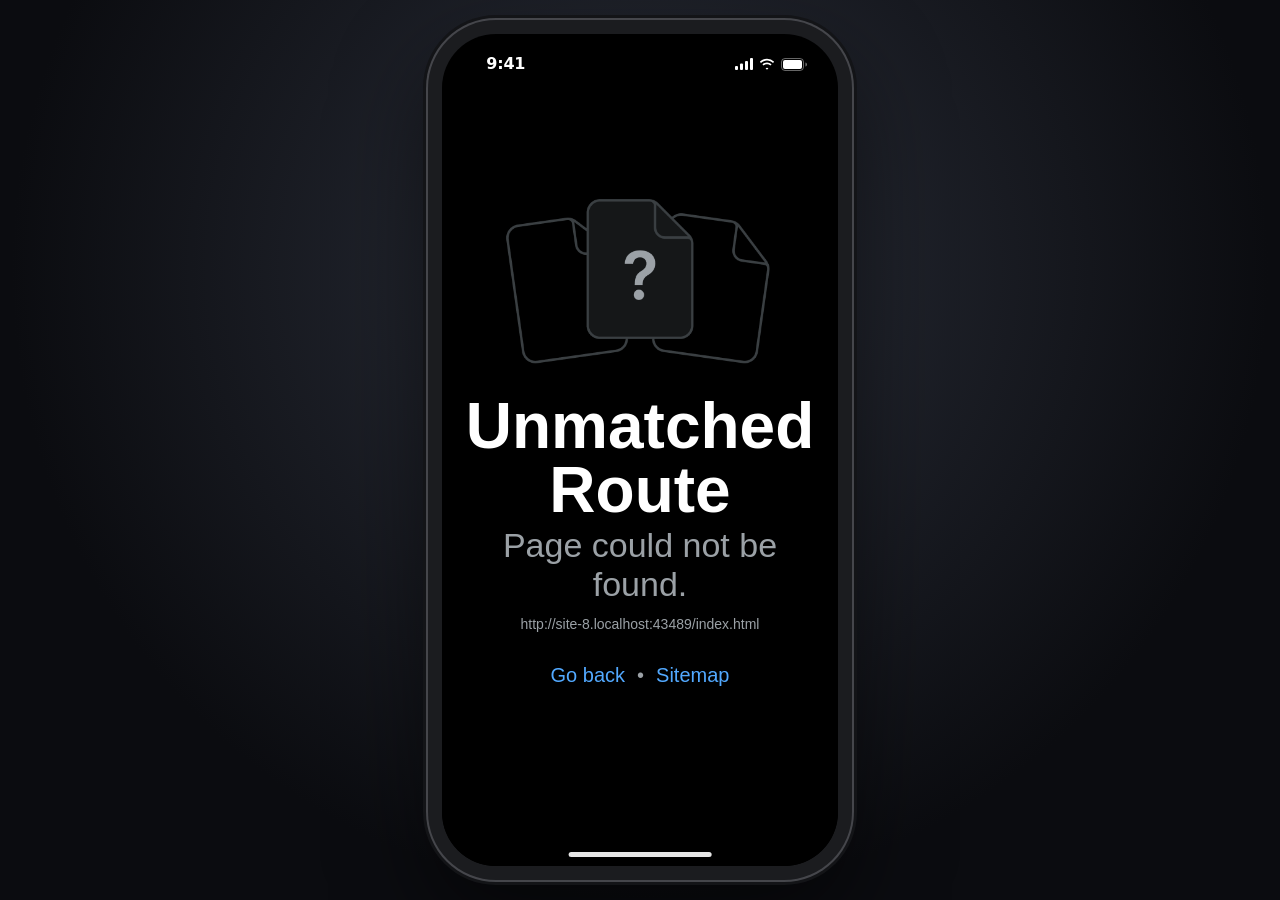
==== app-preview/index.html @ 0f35a078 "Web preview: iPhone frame on computers Co-Authored-By: Claude Opus 5.5 <noreply@anthropic.com> Claud" ====
<!doctype html>
<html lang="en">
  <head><meta name="robots" content="noindex">
    <meta charset="utf-8" />
    <meta httpEquiv="X-UA-Compatible" content="IE=edge" />
    <meta name="viewport" content="width=device-width, initial-scale=1, shrink-to-fit=no" />
    <title>CrewDreams</title>
    <!-- The `react-native-web` recommended style reset: https://necolas.github.io/react-native-web/docs/setup/#root-element -->
    <style id="expo-reset">
      /* These styles make the body full-height */
      html,
      body {
        height: 100%;
      }
      /* These styles disable body scrolling if you are using <ScrollView> */
      body {
        overflow: hidden;
      }
      /* These styles make the root element full-height */
      #root {
        display: flex;
        height: 100%;
        flex: 1;
      }
    </style>
  <link rel="icon" href="/app-preview/favicon.ico"/><!-- phone-frame --><style id="phone-frame">
#phone,#screen{display:contents}#sb,#island,#home{display:none}
@media (min-width:700px) and (min-height:620px) and (pointer:fine) and (display-mode:browser){
html.framed body{margin:0;display:grid;place-items:center;background:radial-gradient(circle at 50% 30%,#2b2f3a,#0b0c10 70%);overflow:hidden}
html.framed #phone{display:block;box-sizing:border-box;height:min(880px,calc(100vh - 40px));aspect-ratio:421/880;padding:14px;border-radius:68px;
  background:#1b1c1f;box-shadow:0 0 0 2px #45464b,0 0 0 5px #131417,0 40px 90px rgba(0,0,0,.55)}
html.framed #screen{position:relative;display:flex;flex-direction:column;width:100%;height:100%;border-radius:54px;overflow:hidden;
  transform:translateZ(0);background:var(--app-bg,#000);color:var(--sb-ink,#fff)}
html.framed #sb{display:flex;flex:none;height:54px;box-sizing:border-box;padding:6px 30px 0 44px;align-items:center;justify-content:space-between;
  font:600 16px/1 -apple-system,BlinkMacSystemFont,"SF Pro Text",system-ui,sans-serif;letter-spacing:-.2px}
html.framed #sb svg{display:block}html.framed #sbi{display:flex;gap:6px;align-items:center}
html.framed #island{display:block;position:absolute;z-index:99999;top:11px;left:50%;width:31%;height:34px;transform:translateX(-50%);border-radius:20px;background:#000}
html.framed #root{flex:1;min-height:0;height:auto}
html.framed #home{display:block;flex:none;height:30px;position:relative;background:var(--app-bg2,transparent);color:var(--home-ink,#fff)}
html.framed #home::after{content:"";position:absolute;left:50%;bottom:9px;width:36%;height:5px;transform:translateX(-50%);border-radius:3px;background:currentColor;opacity:.9}
}
</style></head>

  <body>
    <!-- Use static rendering with Expo Router to support running without JavaScript. -->
    <noscript> You need to enable JavaScript to run this app. </noscript>
    <!-- The root element for your Expo app. -->
    <div id="phone"><div id="screen"><div id="sb" aria-hidden="true"><span>9:41</span><span id="sbi"><svg width="18" height="12" viewBox="0 0 18 12" fill="currentColor"><rect x="0" y="8" width="3" height="4" rx="1"/><rect x="5" y="5.5" width="3" height="6.5" rx="1"/><rect x="10" y="3" width="3" height="9" rx="1"/><rect x="15" y="0" width="3" height="12" rx="1"/></svg><svg width="16" height="12" viewBox="0 0 16 12" fill="currentColor"><path d="M8 2.6c2.3 0 4.4.9 6 2.4l1.2-1.3A10.4 10.4 0 0 0 8 .8C5.2.8 2.7 1.9.8 3.7L2 5C3.6 3.5 5.7 2.6 8 2.6Zm0 3.6c1.3 0 2.5.5 3.4 1.3l1.2-1.3A6.7 6.7 0 0 0 8 4.4c-1.8 0-3.4.7-4.6 1.8l1.2 1.3c.9-.8 2.1-1.3 3.4-1.3Zm0 3.5c-.5 0-1 .2-1.4.5L8 11.7l1.4-1.5c-.4-.3-.9-.5-1.4-.5Z"/></svg><svg width="27" height="13" viewBox="0 0 27 13" fill="none"><rect x=".5" y=".5" width="22" height="12" rx="3.5" stroke="currentColor" opacity=".4"/><rect x="2" y="2" width="19" height="9" rx="2" fill="currentColor"/><path d="M24.5 4.5v4c.8-.3 1.4-1.1 1.4-2s-.6-1.7-1.4-2Z" fill="currentColor" opacity=".5"/></svg></span></div><div id="island"></div><div id="root"></div><div id="home"></div></div></div>
  <script src="/app-preview/_expo/static/js/web/__expo-metro-runtime-8c088df87a31e4e6accd81c554ec290d.js" defer></script><script src="/app-preview/_expo/static/js/web/__common-b3ef786898c33ca8ede71137fa842dff.js" defer></script><script src="/app-preview/_expo/static/js/web/entry-3de31320ddf5586090cfbf724d40266a.js" defer></script>
<script id="phone-frame-js">(function(){
var mq=matchMedia('(min-width:700px) and (min-height:620px) and (pointer:fine) and (display-mode:browser)');
if(!mq.matches)return;document.documentElement.classList.add('framed');
var screen=document.getElementById('screen'),root=document.getElementById('root'),home=document.getElementById('home');
// Pop-ups are added to <body>: move them into the phone screen (the transform makes "fixed" relative to it)
new MutationObserver(function(ms){ms.forEach(function(m){m.addedNodes.forEach(function(n){
  if(n.nodeType===1&&n.id!=='phone'&&n.tagName!=='SCRIPT'&&n.tagName!=='STYLE'&&n.tagName!=='NOSCRIPT')screen.insertBefore(n,home);});});})
  .observe(document.body,{childList:true});
// Status bar and the area around the app take the colour of the app's background at the top
function bg(el){while(el&&el!==document.documentElement){var c=getComputedStyle(el).backgroundColor;
  if(c&&c!=='transparent'&&!/rgba\(.*,\s*0\)$/.test(c))return c;el=el.parentElement;}return null;}
function tick(){var r=root.getBoundingClientRect();if(!r.width)return;
  var c=bg(document.elementFromPoint(r.left+r.width/2,r.top+3));if(!c)return;
  var v=c.match(/\d+(\.\d+)?/g).map(Number),l=(.299*v[0]+.587*v[1]+.114*v[2])/255;
  screen.style.setProperty('--app-bg',c);screen.style.setProperty('--sb-ink',l>.6?'#000':'#fff');
  var d=bg(document.elementFromPoint(r.left+2,r.bottom-2));if(!d)return;
  var w=d.match(/\d+(\.\d+)?/g).map(Number),k=(.299*w[0]+.587*w[1]+.114*w[2])/255;
  screen.style.setProperty('--app-bg2',d);screen.style.setProperty('--home-ink',k>.6?'#000':'#fff');}
setInterval(tick,400);
})();</script></body>
</html>
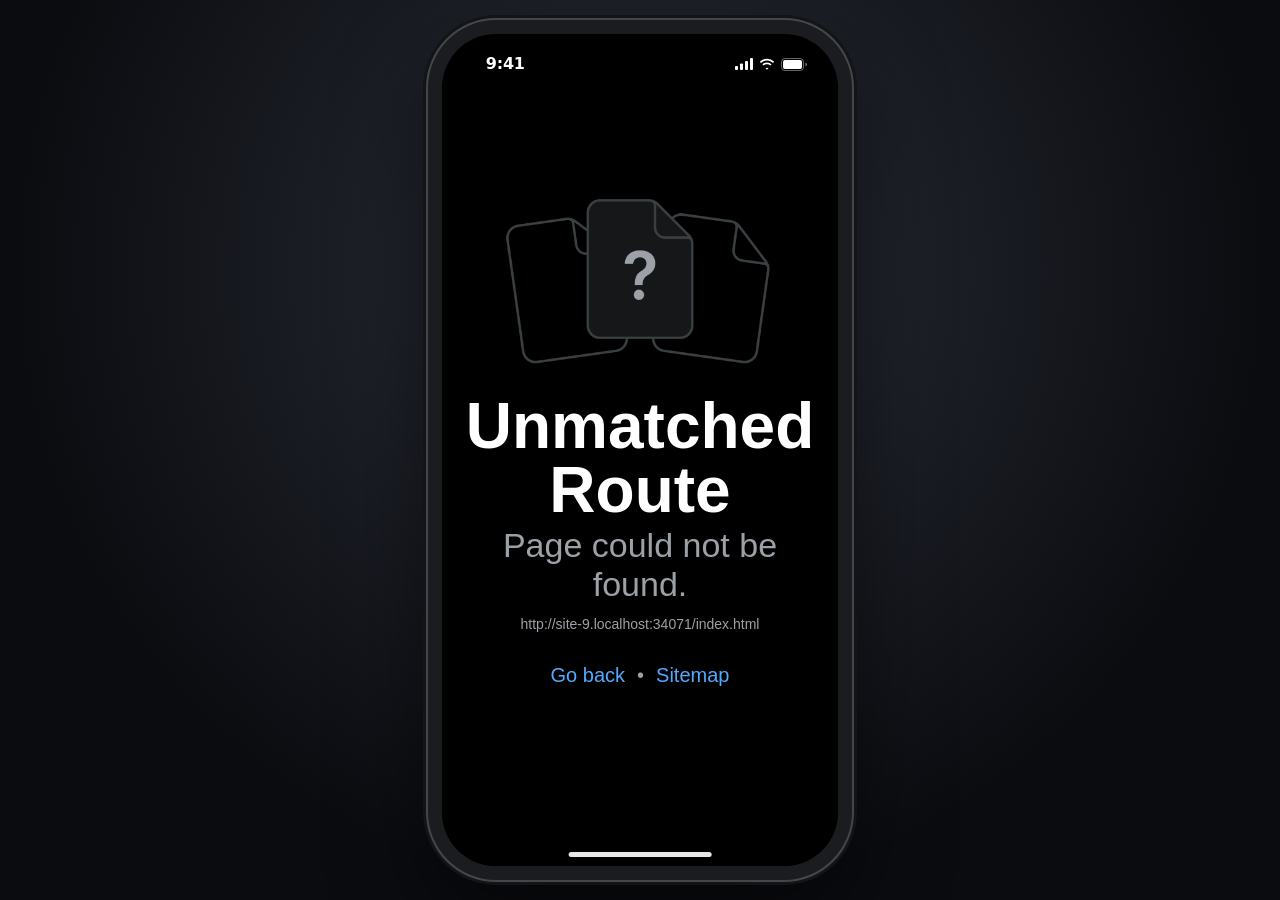
==== commit 57f03ee9: "App preview: CrewDreams with the latest main changes (sleep plan, daylight hint) plus the new first " ====
--- a/app-preview/index.html
+++ b/app-preview/index.html
@@ -46,7 +46,7 @@
     <noscript> You need to enable JavaScript to run this app. </noscript>
     <!-- The root element for your Expo app. -->
     <div id="phone"><div id="screen"><div id="sb" aria-hidden="true"><span>9:41</span><span id="sbi"><svg width="18" height="12" viewBox="0 0 18 12" fill="currentColor"><rect x="0" y="8" width="3" height="4" rx="1"/><rect x="5" y="5.5" width="3" height="6.5" rx="1"/><rect x="10" y="3" width="3" height="9" rx="1"/><rect x="15" y="0" width="3" height="12" rx="1"/></svg><svg width="16" height="12" viewBox="0 0 16 12" fill="currentColor"><path d="M8 2.6c2.3 0 4.4.9 6 2.4l1.2-1.3A10.4 10.4 0 0 0 8 .8C5.2.8 2.7 1.9.8 3.7L2 5C3.6 3.5 5.7 2.6 8 2.6Zm0 3.6c1.3 0 2.5.5 3.4 1.3l1.2-1.3A6.7 6.7 0 0 0 8 4.4c-1.8 0-3.4.7-4.6 1.8l1.2 1.3c.9-.8 2.1-1.3 3.4-1.3Zm0 3.5c-.5 0-1 .2-1.4.5L8 11.7l1.4-1.5c-.4-.3-.9-.5-1.4-.5Z"/></svg><svg width="27" height="13" viewBox="0 0 27 13" fill="none"><rect x=".5" y=".5" width="22" height="12" rx="3.5" stroke="currentColor" opacity=".4"/><rect x="2" y="2" width="19" height="9" rx="2" fill="currentColor"/><path d="M24.5 4.5v4c.8-.3 1.4-1.1 1.4-2s-.6-1.7-1.4-2Z" fill="currentColor" opacity=".5"/></svg></span></div><div id="island"></div><div id="root"></div><div id="home"></div></div></div>
-  <script src="/app-preview/_expo/static/js/web/__expo-metro-runtime-8c088df87a31e4e6accd81c554ec290d.js" defer></script><script src="/app-preview/_expo/static/js/web/__common-b3ef786898c33ca8ede71137fa842dff.js" defer></script><script src="/app-preview/_expo/static/js/web/entry-3de31320ddf5586090cfbf724d40266a.js" defer></script>
+  <script src="/app-preview/_expo/static/js/web/__expo-metro-runtime-8c088df87a31e4e6accd81c554ec290d.js" defer></script><script src="/app-preview/_expo/static/js/web/__common-320fc783a6d02d576e2b4c3fc164ce9b.js" defer></script><script src="/app-preview/_expo/static/js/web/entry-faaadc076ff907a2ed85df1da3d9f355.js" defer></script>
 <script id="phone-frame-js">(function(){
 var mq=matchMedia('(min-width:700px) and (min-height:620px) and (pointer:fine) and (display-mode:browser)');
 if(!mq.matches)return;document.documentElement.classList.add('framed');
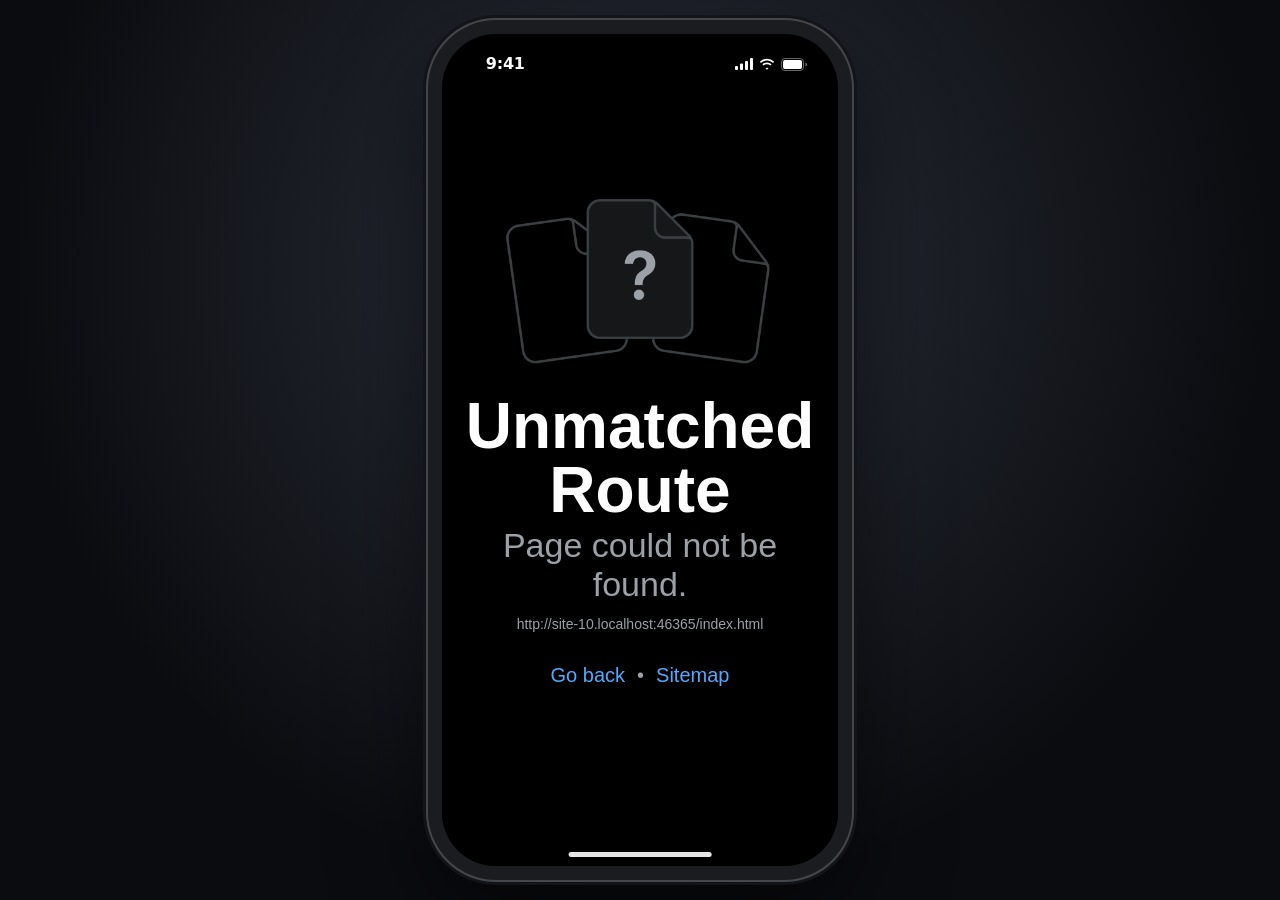
==== commit 0c60625a: "App preview from sammel-update (first start with privacy card, phone frame, all 1.0.1 changes) Co-Au" ====
--- a/app-preview/index.html
+++ b/app-preview/index.html
@@ -46,7 +46,7 @@
     <noscript> You need to enable JavaScript to run this app. </noscript>
     <!-- The root element for your Expo app. -->
     <div id="phone"><div id="screen"><div id="sb" aria-hidden="true"><span>9:41</span><span id="sbi"><svg width="18" height="12" viewBox="0 0 18 12" fill="currentColor"><rect x="0" y="8" width="3" height="4" rx="1"/><rect x="5" y="5.5" width="3" height="6.5" rx="1"/><rect x="10" y="3" width="3" height="9" rx="1"/><rect x="15" y="0" width="3" height="12" rx="1"/></svg><svg width="16" height="12" viewBox="0 0 16 12" fill="currentColor"><path d="M8 2.6c2.3 0 4.4.9 6 2.4l1.2-1.3A10.4 10.4 0 0 0 8 .8C5.2.8 2.7 1.9.8 3.7L2 5C3.6 3.5 5.7 2.6 8 2.6Zm0 3.6c1.3 0 2.5.5 3.4 1.3l1.2-1.3A6.7 6.7 0 0 0 8 4.4c-1.8 0-3.4.7-4.6 1.8l1.2 1.3c.9-.8 2.1-1.3 3.4-1.3Zm0 3.5c-.5 0-1 .2-1.4.5L8 11.7l1.4-1.5c-.4-.3-.9-.5-1.4-.5Z"/></svg><svg width="27" height="13" viewBox="0 0 27 13" fill="none"><rect x=".5" y=".5" width="22" height="12" rx="3.5" stroke="currentColor" opacity=".4"/><rect x="2" y="2" width="19" height="9" rx="2" fill="currentColor"/><path d="M24.5 4.5v4c.8-.3 1.4-1.1 1.4-2s-.6-1.7-1.4-2Z" fill="currentColor" opacity=".5"/></svg></span></div><div id="island"></div><div id="root"></div><div id="home"></div></div></div>
-  <script src="/app-preview/_expo/static/js/web/__expo-metro-runtime-8c088df87a31e4e6accd81c554ec290d.js" defer></script><script src="/app-preview/_expo/static/js/web/__common-320fc783a6d02d576e2b4c3fc164ce9b.js" defer></script><script src="/app-preview/_expo/static/js/web/entry-faaadc076ff907a2ed85df1da3d9f355.js" defer></script>
+  <script src="/app-preview/_expo/static/js/web/__expo-metro-runtime-8c088df87a31e4e6accd81c554ec290d.js" defer></script><script src="/app-preview/_expo/static/js/web/__common-320fc783a6d02d576e2b4c3fc164ce9b.js" defer></script><script src="/app-preview/_expo/static/js/web/entry-338efda15716cb230db38523cb9afd23.js" defer></script>
 <script id="phone-frame-js">(function(){
 var mq=matchMedia('(min-width:700px) and (min-height:620px) and (pointer:fine) and (display-mode:browser)');
 if(!mq.matches)return;document.documentElement.classList.add('framed');
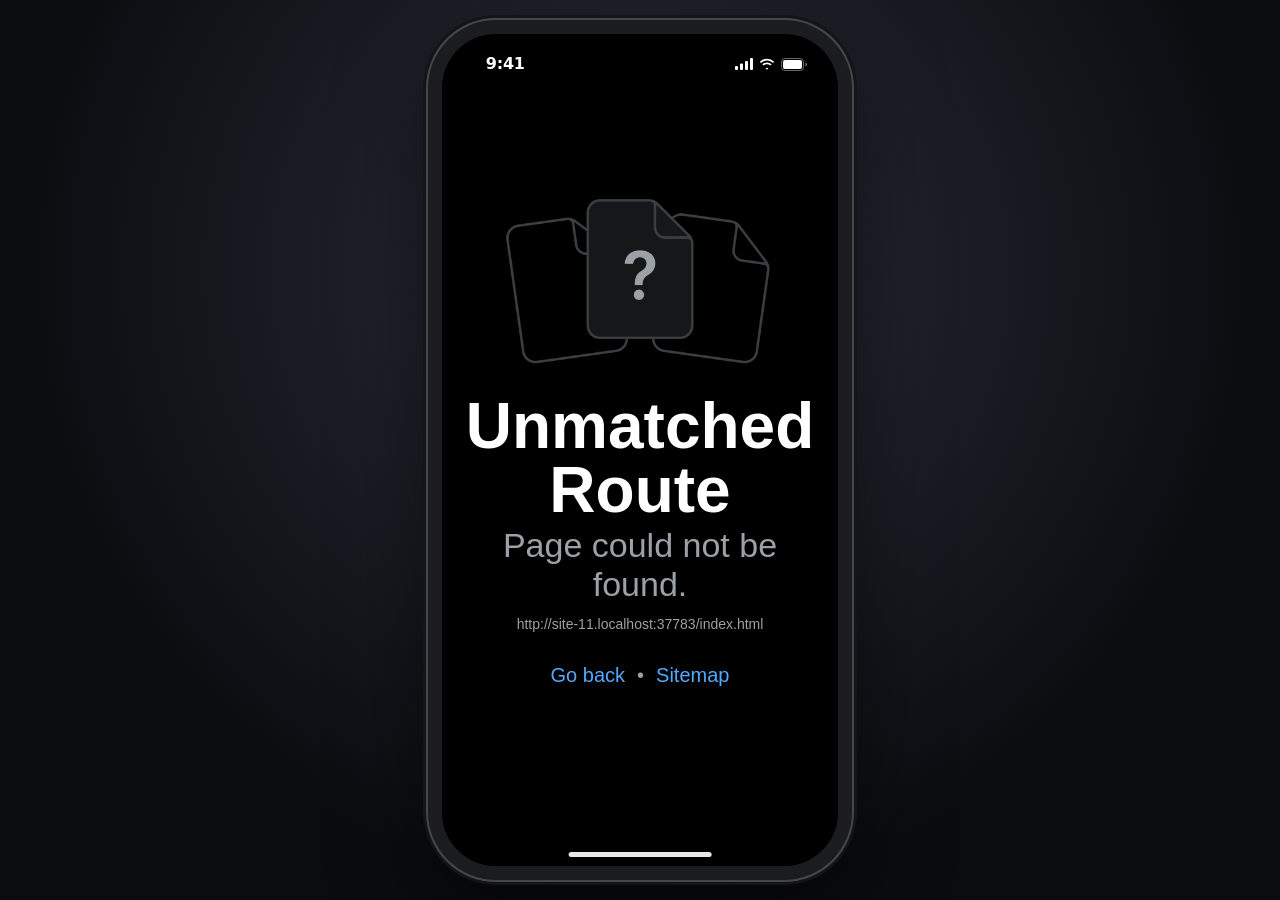
==== commit 8956c06b: "App preview: rebuilt from sammel-update (redeploy after GitHub outage) Co-Authored-By: Claude Opus 5" ====
--- a/app-preview/index.html
+++ b/app-preview/index.html
@@ -46,7 +46,7 @@
     <noscript> You need to enable JavaScript to run this app. </noscript>
     <!-- The root element for your Expo app. -->
     <div id="phone"><div id="screen"><div id="sb" aria-hidden="true"><span>9:41</span><span id="sbi"><svg width="18" height="12" viewBox="0 0 18 12" fill="currentColor"><rect x="0" y="8" width="3" height="4" rx="1"/><rect x="5" y="5.5" width="3" height="6.5" rx="1"/><rect x="10" y="3" width="3" height="9" rx="1"/><rect x="15" y="0" width="3" height="12" rx="1"/></svg><svg width="16" height="12" viewBox="0 0 16 12" fill="currentColor"><path d="M8 2.6c2.3 0 4.4.9 6 2.4l1.2-1.3A10.4 10.4 0 0 0 8 .8C5.2.8 2.7 1.9.8 3.7L2 5C3.6 3.5 5.7 2.6 8 2.6Zm0 3.6c1.3 0 2.5.5 3.4 1.3l1.2-1.3A6.7 6.7 0 0 0 8 4.4c-1.8 0-3.4.7-4.6 1.8l1.2 1.3c.9-.8 2.1-1.3 3.4-1.3Zm0 3.5c-.5 0-1 .2-1.4.5L8 11.7l1.4-1.5c-.4-.3-.9-.5-1.4-.5Z"/></svg><svg width="27" height="13" viewBox="0 0 27 13" fill="none"><rect x=".5" y=".5" width="22" height="12" rx="3.5" stroke="currentColor" opacity=".4"/><rect x="2" y="2" width="19" height="9" rx="2" fill="currentColor"/><path d="M24.5 4.5v4c.8-.3 1.4-1.1 1.4-2s-.6-1.7-1.4-2Z" fill="currentColor" opacity=".5"/></svg></span></div><div id="island"></div><div id="root"></div><div id="home"></div></div></div>
-  <script src="/app-preview/_expo/static/js/web/__expo-metro-runtime-8c088df87a31e4e6accd81c554ec290d.js" defer></script><script src="/app-preview/_expo/static/js/web/__common-320fc783a6d02d576e2b4c3fc164ce9b.js" defer></script><script src="/app-preview/_expo/static/js/web/entry-338efda15716cb230db38523cb9afd23.js" defer></script>
+  <script src="/app-preview/_expo/static/js/web/__expo-metro-runtime-8c088df87a31e4e6accd81c554ec290d.js" defer></script><script src="/app-preview/_expo/static/js/web/__common-320fc783a6d02d576e2b4c3fc164ce9b.js" defer></script><script src="/app-preview/_expo/static/js/web/entry-faaadc076ff907a2ed85df1da3d9f355.js" defer></script>
 <script id="phone-frame-js">(function(){
 var mq=matchMedia('(min-width:700px) and (min-height:620px) and (pointer:fine) and (display-mode:browser)');
 if(!mq.matches)return;document.documentElement.classList.add('framed');
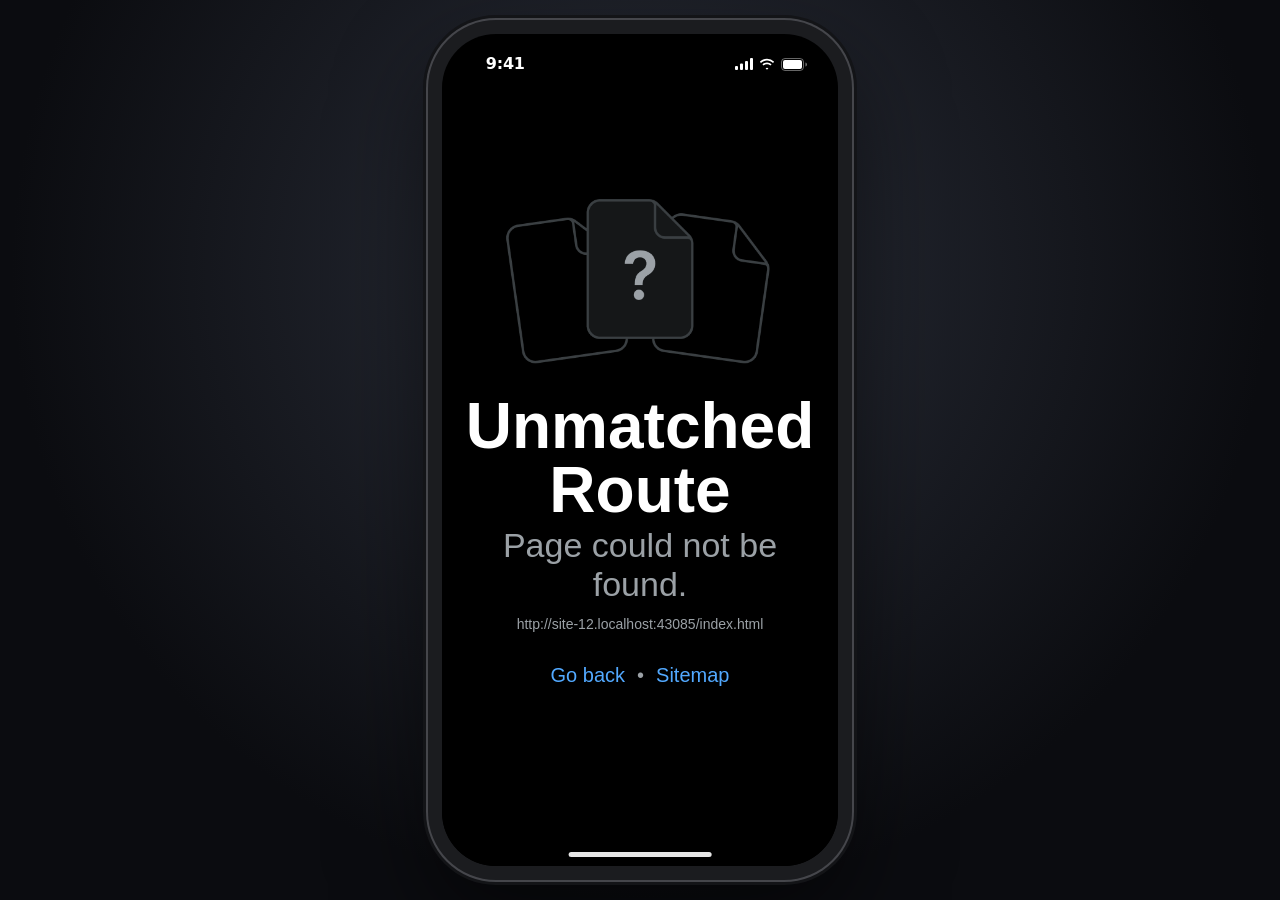
==== commit af190a19: "App preview: current sammel-update (Founder Lifetime) Co-Authored-By: Claude Opus 5.5 <noreply@anthr" ====
--- a/app-preview/index.html
+++ b/app-preview/index.html
@@ -46,7 +46,7 @@
     <noscript> You need to enable JavaScript to run this app. </noscript>
     <!-- The root element for your Expo app. -->
     <div id="phone"><div id="screen"><div id="sb" aria-hidden="true"><span>9:41</span><span id="sbi"><svg width="18" height="12" viewBox="0 0 18 12" fill="currentColor"><rect x="0" y="8" width="3" height="4" rx="1"/><rect x="5" y="5.5" width="3" height="6.5" rx="1"/><rect x="10" y="3" width="3" height="9" rx="1"/><rect x="15" y="0" width="3" height="12" rx="1"/></svg><svg width="16" height="12" viewBox="0 0 16 12" fill="currentColor"><path d="M8 2.6c2.3 0 4.4.9 6 2.4l1.2-1.3A10.4 10.4 0 0 0 8 .8C5.2.8 2.7 1.9.8 3.7L2 5C3.6 3.5 5.7 2.6 8 2.6Zm0 3.6c1.3 0 2.5.5 3.4 1.3l1.2-1.3A6.7 6.7 0 0 0 8 4.4c-1.8 0-3.4.7-4.6 1.8l1.2 1.3c.9-.8 2.1-1.3 3.4-1.3Zm0 3.5c-.5 0-1 .2-1.4.5L8 11.7l1.4-1.5c-.4-.3-.9-.5-1.4-.5Z"/></svg><svg width="27" height="13" viewBox="0 0 27 13" fill="none"><rect x=".5" y=".5" width="22" height="12" rx="3.5" stroke="currentColor" opacity=".4"/><rect x="2" y="2" width="19" height="9" rx="2" fill="currentColor"/><path d="M24.5 4.5v4c.8-.3 1.4-1.1 1.4-2s-.6-1.7-1.4-2Z" fill="currentColor" opacity=".5"/></svg></span></div><div id="island"></div><div id="root"></div><div id="home"></div></div></div>
-  <script src="/app-preview/_expo/static/js/web/__expo-metro-runtime-8c088df87a31e4e6accd81c554ec290d.js" defer></script><script src="/app-preview/_expo/static/js/web/__common-320fc783a6d02d576e2b4c3fc164ce9b.js" defer></script><script src="/app-preview/_expo/static/js/web/entry-faaadc076ff907a2ed85df1da3d9f355.js" defer></script>
+  <script src="/app-preview/_expo/static/js/web/__expo-metro-runtime-8c088df87a31e4e6accd81c554ec290d.js" defer></script><script src="/app-preview/_expo/static/js/web/__common-bc21b1475bdc77c59f828a953be4173c.js" defer></script><script src="/app-preview/_expo/static/js/web/entry-9831f5eeda774e0c5a1221aec217fe52.js" defer></script>
 <script id="phone-frame-js">(function(){
 var mq=matchMedia('(min-width:700px) and (min-height:620px) and (pointer:fine) and (display-mode:browser)');
 if(!mq.matches)return;document.documentElement.classList.add('framed');
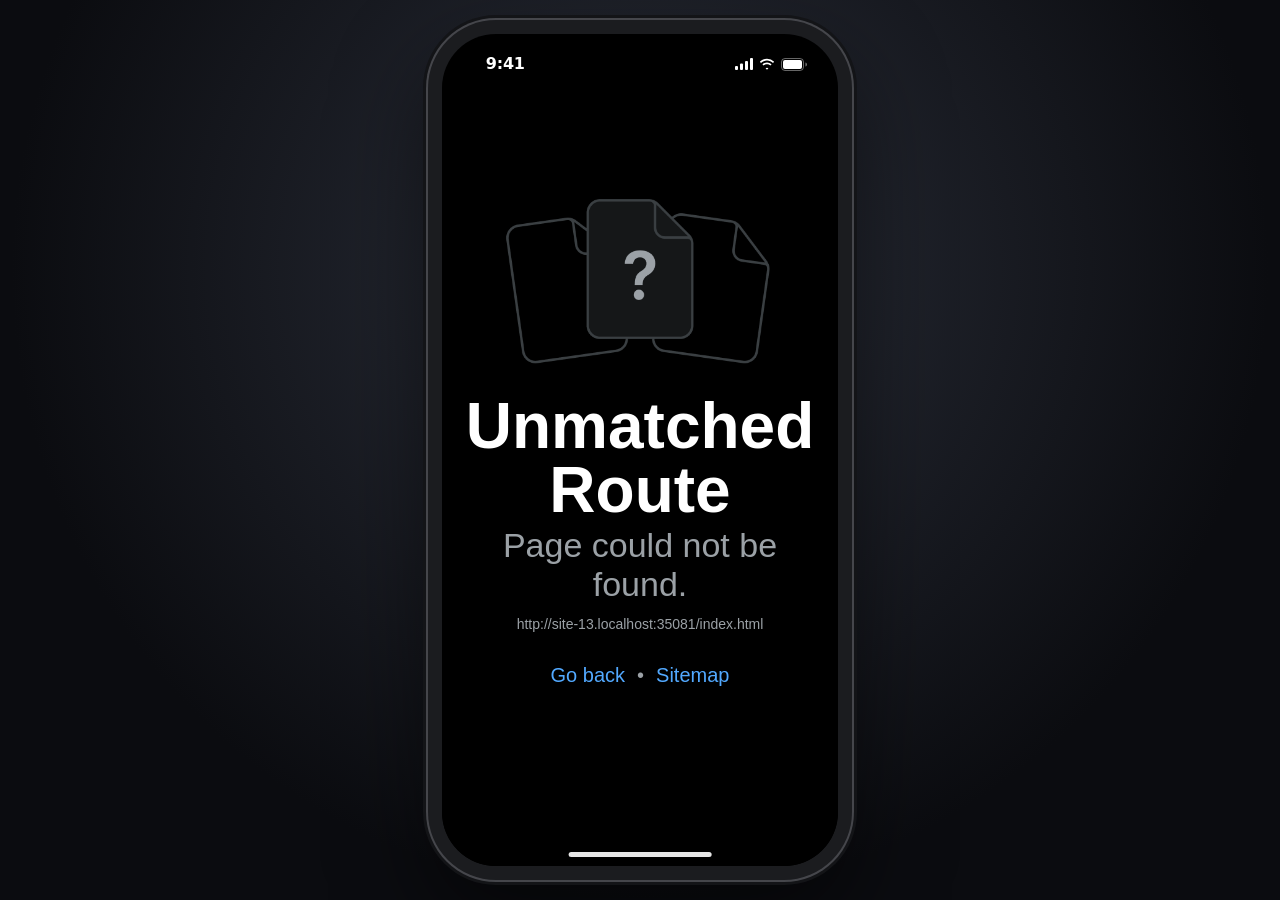
==== commit 96abc380: "App preview: rest calculator fixes (bigger keypad, cabin 2 shifts after role switch) Co-Authored-By:" ====
--- a/app-preview/index.html
+++ b/app-preview/index.html
@@ -46,7 +46,7 @@
     <noscript> You need to enable JavaScript to run this app. </noscript>
     <!-- The root element for your Expo app. -->
     <div id="phone"><div id="screen"><div id="sb" aria-hidden="true"><span>9:41</span><span id="sbi"><svg width="18" height="12" viewBox="0 0 18 12" fill="currentColor"><rect x="0" y="8" width="3" height="4" rx="1"/><rect x="5" y="5.5" width="3" height="6.5" rx="1"/><rect x="10" y="3" width="3" height="9" rx="1"/><rect x="15" y="0" width="3" height="12" rx="1"/></svg><svg width="16" height="12" viewBox="0 0 16 12" fill="currentColor"><path d="M8 2.6c2.3 0 4.4.9 6 2.4l1.2-1.3A10.4 10.4 0 0 0 8 .8C5.2.8 2.7 1.9.8 3.7L2 5C3.6 3.5 5.7 2.6 8 2.6Zm0 3.6c1.3 0 2.5.5 3.4 1.3l1.2-1.3A6.7 6.7 0 0 0 8 4.4c-1.8 0-3.4.7-4.6 1.8l1.2 1.3c.9-.8 2.1-1.3 3.4-1.3Zm0 3.5c-.5 0-1 .2-1.4.5L8 11.7l1.4-1.5c-.4-.3-.9-.5-1.4-.5Z"/></svg><svg width="27" height="13" viewBox="0 0 27 13" fill="none"><rect x=".5" y=".5" width="22" height="12" rx="3.5" stroke="currentColor" opacity=".4"/><rect x="2" y="2" width="19" height="9" rx="2" fill="currentColor"/><path d="M24.5 4.5v4c.8-.3 1.4-1.1 1.4-2s-.6-1.7-1.4-2Z" fill="currentColor" opacity=".5"/></svg></span></div><div id="island"></div><div id="root"></div><div id="home"></div></div></div>
-  <script src="/app-preview/_expo/static/js/web/__expo-metro-runtime-8c088df87a31e4e6accd81c554ec290d.js" defer></script><script src="/app-preview/_expo/static/js/web/__common-bc21b1475bdc77c59f828a953be4173c.js" defer></script><script src="/app-preview/_expo/static/js/web/entry-9831f5eeda774e0c5a1221aec217fe52.js" defer></script>
+  <script src="/app-preview/_expo/static/js/web/__expo-metro-runtime-8c088df87a31e4e6accd81c554ec290d.js" defer></script><script src="/app-preview/_expo/static/js/web/__common-412a939c7dcbf3adb4f7184d980b82bf.js" defer></script><script src="/app-preview/_expo/static/js/web/entry-ef482fd8756017aa47a9fe3f3a8aa1bb.js" defer></script>
 <script id="phone-frame-js">(function(){
 var mq=matchMedia('(min-width:700px) and (min-height:620px) and (pointer:fine) and (display-mode:browser)');
 if(!mq.matches)return;document.documentElement.classList.add('framed');
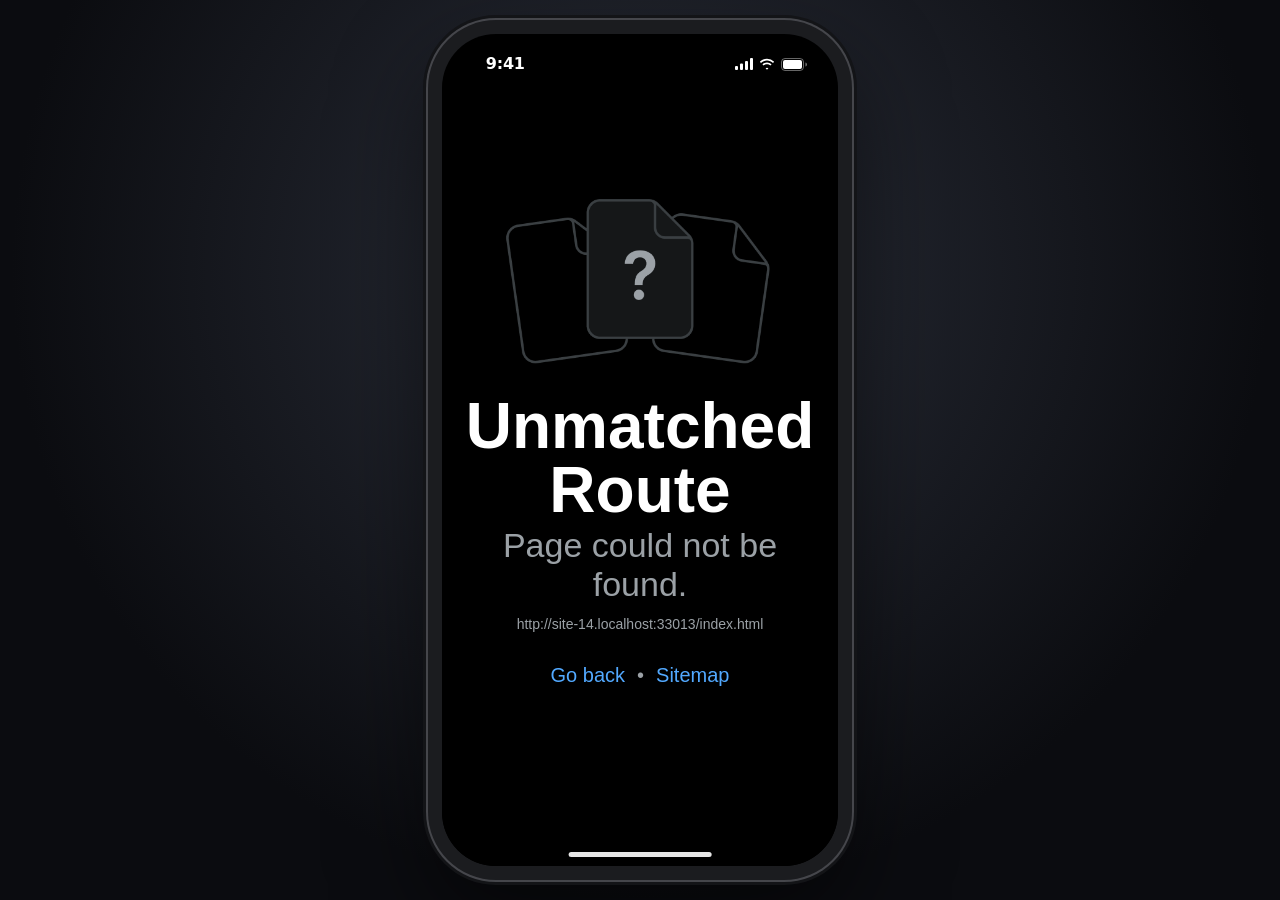
==== commit 4b82f5b6: "App preview: trip dates in feedback, 3 h recovery, wake-up steppers back Co-Authored-By: Claude Opus" ====
--- a/app-preview/index.html
+++ b/app-preview/index.html
@@ -46,7 +46,7 @@
     <noscript> You need to enable JavaScript to run this app. </noscript>
     <!-- The root element for your Expo app. -->
     <div id="phone"><div id="screen"><div id="sb" aria-hidden="true"><span>9:41</span><span id="sbi"><svg width="18" height="12" viewBox="0 0 18 12" fill="currentColor"><rect x="0" y="8" width="3" height="4" rx="1"/><rect x="5" y="5.5" width="3" height="6.5" rx="1"/><rect x="10" y="3" width="3" height="9" rx="1"/><rect x="15" y="0" width="3" height="12" rx="1"/></svg><svg width="16" height="12" viewBox="0 0 16 12" fill="currentColor"><path d="M8 2.6c2.3 0 4.4.9 6 2.4l1.2-1.3A10.4 10.4 0 0 0 8 .8C5.2.8 2.7 1.9.8 3.7L2 5C3.6 3.5 5.7 2.6 8 2.6Zm0 3.6c1.3 0 2.5.5 3.4 1.3l1.2-1.3A6.7 6.7 0 0 0 8 4.4c-1.8 0-3.4.7-4.6 1.8l1.2 1.3c.9-.8 2.1-1.3 3.4-1.3Zm0 3.5c-.5 0-1 .2-1.4.5L8 11.7l1.4-1.5c-.4-.3-.9-.5-1.4-.5Z"/></svg><svg width="27" height="13" viewBox="0 0 27 13" fill="none"><rect x=".5" y=".5" width="22" height="12" rx="3.5" stroke="currentColor" opacity=".4"/><rect x="2" y="2" width="19" height="9" rx="2" fill="currentColor"/><path d="M24.5 4.5v4c.8-.3 1.4-1.1 1.4-2s-.6-1.7-1.4-2Z" fill="currentColor" opacity=".5"/></svg></span></div><div id="island"></div><div id="root"></div><div id="home"></div></div></div>
-  <script src="/app-preview/_expo/static/js/web/__expo-metro-runtime-8c088df87a31e4e6accd81c554ec290d.js" defer></script><script src="/app-preview/_expo/static/js/web/__common-412a939c7dcbf3adb4f7184d980b82bf.js" defer></script><script src="/app-preview/_expo/static/js/web/entry-ef482fd8756017aa47a9fe3f3a8aa1bb.js" defer></script>
+  <script src="/app-preview/_expo/static/js/web/__expo-metro-runtime-8c088df87a31e4e6accd81c554ec290d.js" defer></script><script src="/app-preview/_expo/static/js/web/__common-5d0f420ba28122d68528f18886903116.js" defer></script><script src="/app-preview/_expo/static/js/web/entry-75f90bdd23604ee84d8a493a1226ca3d.js" defer></script>
 <script id="phone-frame-js">(function(){
 var mq=matchMedia('(min-width:700px) and (min-height:620px) and (pointer:fine) and (display-mode:browser)');
 if(!mq.matches)return;document.documentElement.classList.add('framed');
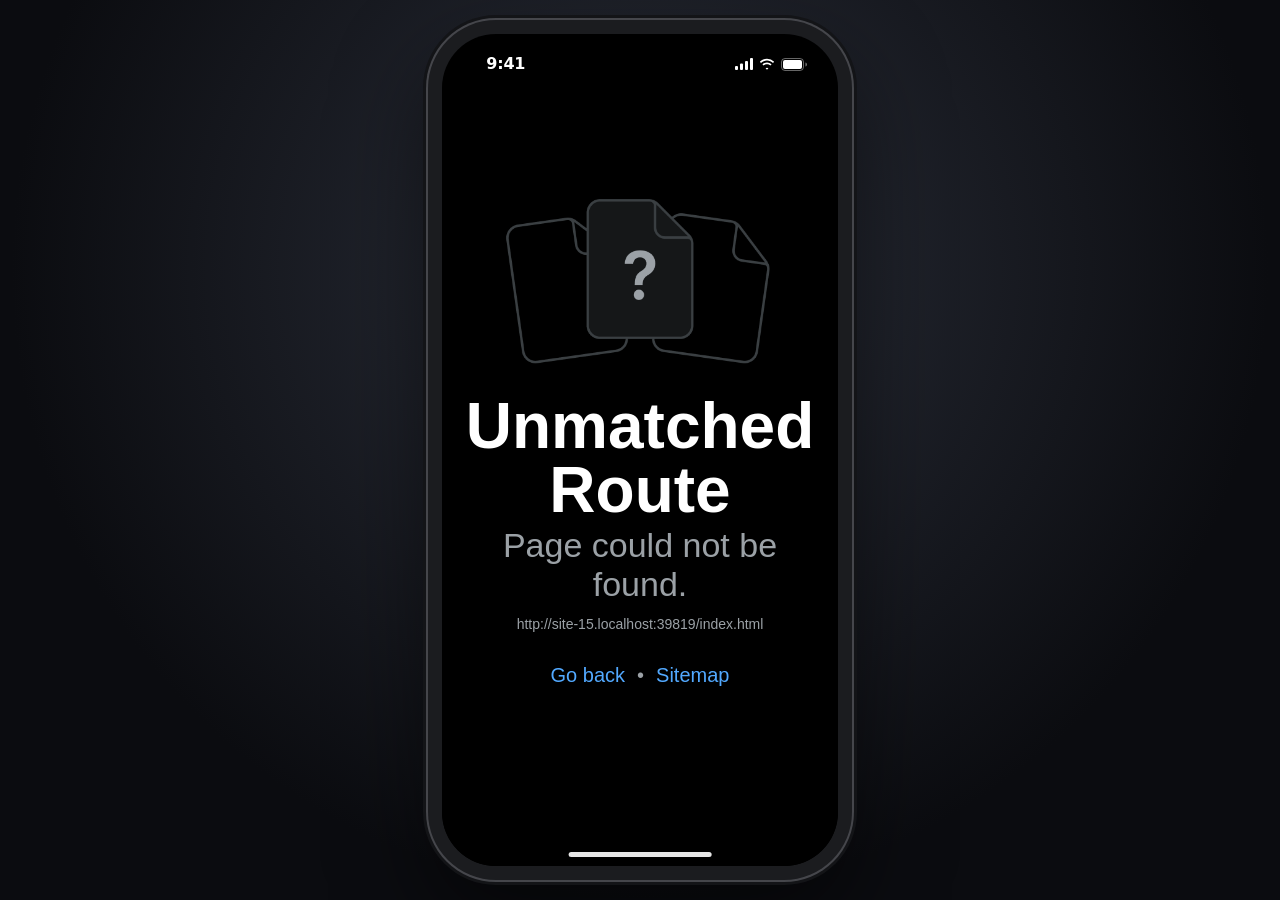
==== commit 4ce91fc3: "App preview: current sammel-update (rate the app) Co-Authored-By: Claude Opus 5.5 <noreply@anthropic" ====
--- a/app-preview/index.html
+++ b/app-preview/index.html
@@ -46,7 +46,7 @@
     <noscript> You need to enable JavaScript to run this app. </noscript>
     <!-- The root element for your Expo app. -->
     <div id="phone"><div id="screen"><div id="sb" aria-hidden="true"><span>9:41</span><span id="sbi"><svg width="18" height="12" viewBox="0 0 18 12" fill="currentColor"><rect x="0" y="8" width="3" height="4" rx="1"/><rect x="5" y="5.5" width="3" height="6.5" rx="1"/><rect x="10" y="3" width="3" height="9" rx="1"/><rect x="15" y="0" width="3" height="12" rx="1"/></svg><svg width="16" height="12" viewBox="0 0 16 12" fill="currentColor"><path d="M8 2.6c2.3 0 4.4.9 6 2.4l1.2-1.3A10.4 10.4 0 0 0 8 .8C5.2.8 2.7 1.9.8 3.7L2 5C3.6 3.5 5.7 2.6 8 2.6Zm0 3.6c1.3 0 2.5.5 3.4 1.3l1.2-1.3A6.7 6.7 0 0 0 8 4.4c-1.8 0-3.4.7-4.6 1.8l1.2 1.3c.9-.8 2.1-1.3 3.4-1.3Zm0 3.5c-.5 0-1 .2-1.4.5L8 11.7l1.4-1.5c-.4-.3-.9-.5-1.4-.5Z"/></svg><svg width="27" height="13" viewBox="0 0 27 13" fill="none"><rect x=".5" y=".5" width="22" height="12" rx="3.5" stroke="currentColor" opacity=".4"/><rect x="2" y="2" width="19" height="9" rx="2" fill="currentColor"/><path d="M24.5 4.5v4c.8-.3 1.4-1.1 1.4-2s-.6-1.7-1.4-2Z" fill="currentColor" opacity=".5"/></svg></span></div><div id="island"></div><div id="root"></div><div id="home"></div></div></div>
-  <script src="/app-preview/_expo/static/js/web/__expo-metro-runtime-8c088df87a31e4e6accd81c554ec290d.js" defer></script><script src="/app-preview/_expo/static/js/web/__common-5d0f420ba28122d68528f18886903116.js" defer></script><script src="/app-preview/_expo/static/js/web/entry-75f90bdd23604ee84d8a493a1226ca3d.js" defer></script>
+  <script src="/app-preview/_expo/static/js/web/__expo-metro-runtime-8c088df87a31e4e6accd81c554ec290d.js" defer></script><script src="/app-preview/_expo/static/js/web/__common-276d22431e3b699121e64aa0199f673a.js" defer></script><script src="/app-preview/_expo/static/js/web/entry-f93cdb30d8f2b29111507d6b8ff6e37c.js" defer></script>
 <script id="phone-frame-js">(function(){
 var mq=matchMedia('(min-width:700px) and (min-height:620px) and (pointer:fine) and (display-mode:browser)');
 if(!mq.matches)return;document.documentElement.classList.add('framed');
